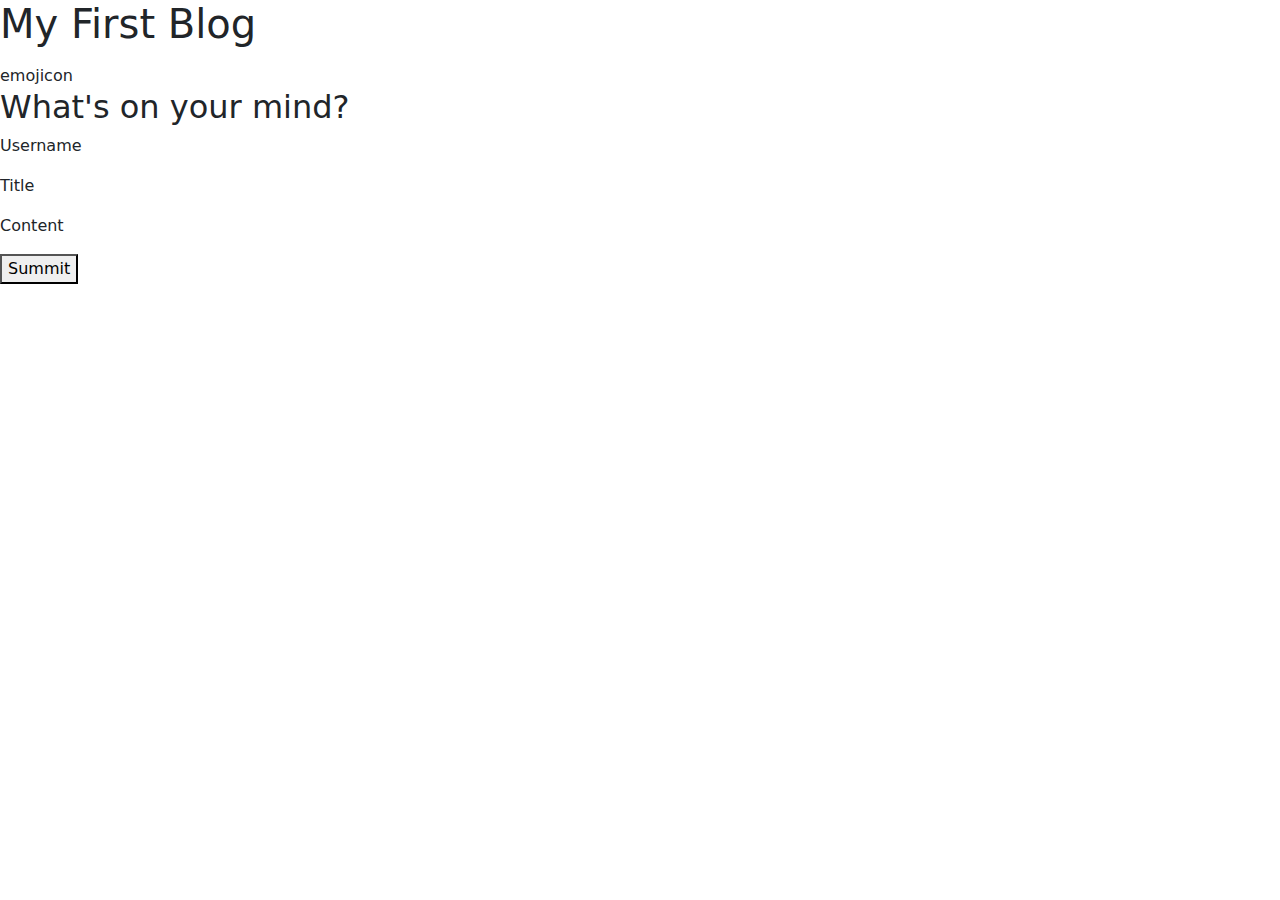
==== index.html @ 6c9dee59 "Added html file structure" ====
<!Doctype html>
<html lang="en-us">

<head>
    <meta charset="UTF-8"/>
    <title>The Blogspot</title>
    <link rel="stylesheet" href="/assets/css/blog.css">
    <link rel="stylesheet" href="https://cdn.jsdelivr.net/npm/bootstrap@5.1.3/dist/css/bootstrap.css">
</head>
<body>
    <header>
    <h1>My First Blog</p>
    </header>
    <symbol>emojicon</symbol>
    <h2>What's on your mind?</h2>
    <div class="blank">
        <p>Username</p>
        <p>Title</p>
        <p>Content</p>
    </div>
    <button>Summit</button>
</body>
</html>
---- assets/css/blog.css ----
style.css
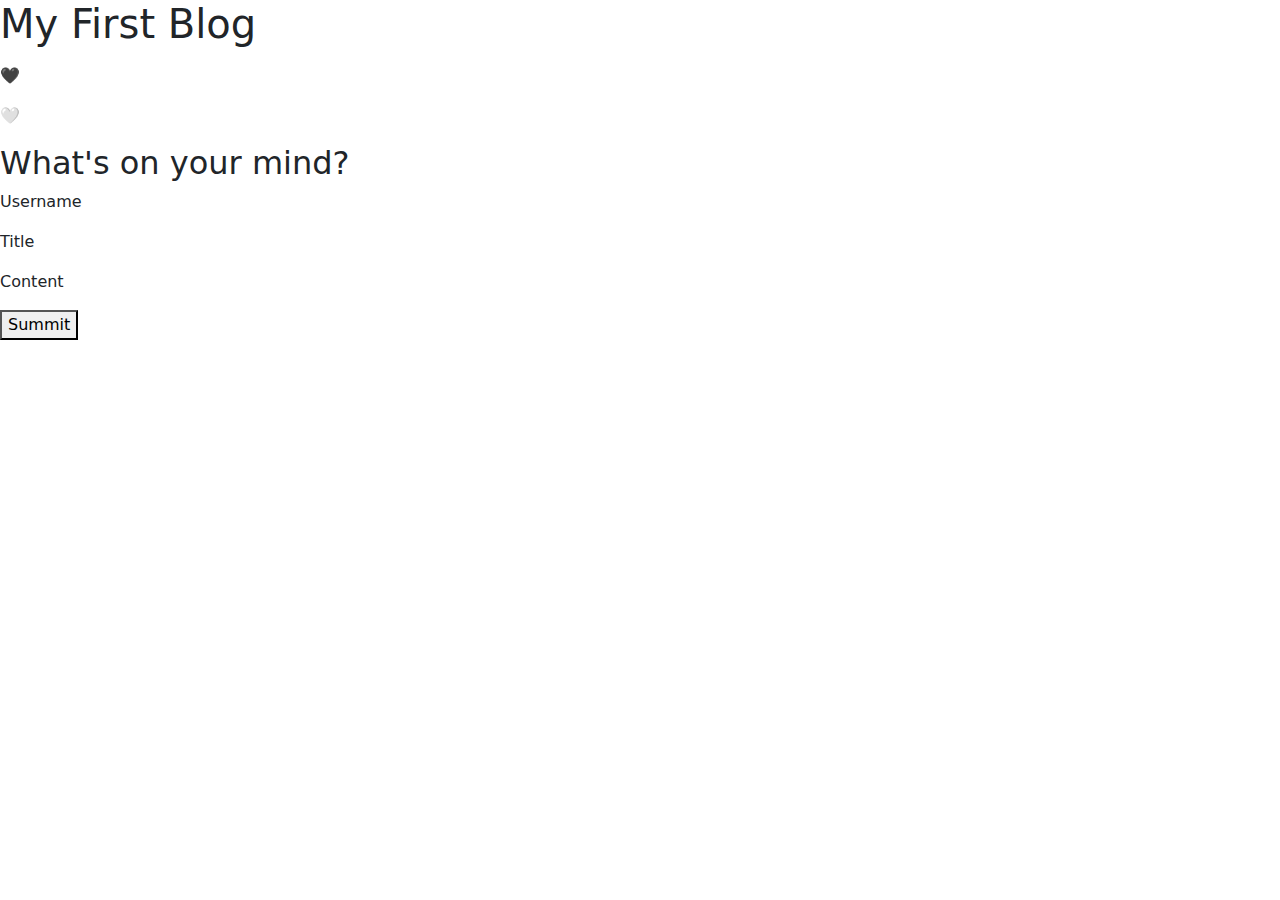
==== commit 63ff53b4: "Added emojis and stylesheet links" ====
--- a/index.html
+++ b/index.html
@@ -7,11 +7,13 @@
     <link rel="stylesheet" href="/assets/css/blog.css">
     <link rel="stylesheet" href="https://cdn.jsdelivr.net/npm/bootstrap@5.1.3/dist/css/bootstrap.css">
 </head>
+
 <body>
     <header>
     <h1>My First Blog</p>
     </header>
-    <symbol>emojicon</symbol>
+    <p>&#128420</p>
+    <p>&#129293</p>
     <h2>What's on your mind?</h2>
     <div class="blank">
         <p>Username</p>
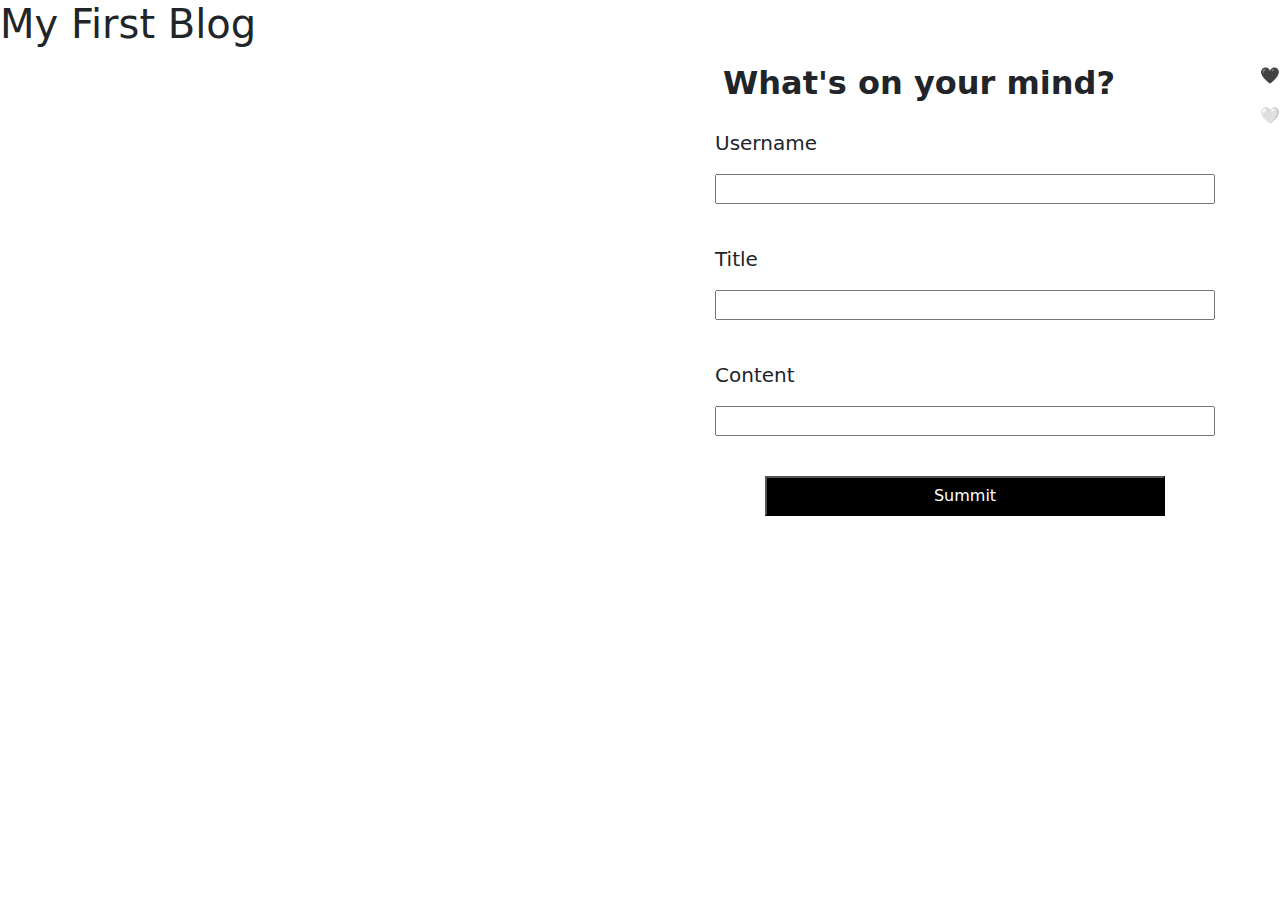
==== commit a749ae8e: "css for the input boxes" ====
--- a/index.html
+++ b/index.html
@@ -2,24 +2,36 @@
 <html lang="en-us">
 
 <head>
-    <meta charset="UTF-8"/>
+    <meta charset="UTF-8" />
     <title>The Blogspot</title>
-    <link rel="stylesheet" href="/assets/css/blog.css">
     <link rel="stylesheet" href="https://cdn.jsdelivr.net/npm/bootstrap@5.1.3/dist/css/bootstrap.css">
+    <link rel="stylesheet" href="/assets/css/form.css">
 </head>
 
 <body>
     <header>
-    <h1>My First Blog</p>
+        <div>
+            <h1>My First Blog</p>
+        </div>
     </header>
-    <p>&#128420</p>
-    <p>&#129293</p>
-    <h2>What's on your mind?</h2>
-    <div class="blank">
-        <p>Username</p>
-        <p>Title</p>
-        <p>Content</p>
+    <div class="emoji">
+        <p>&#128420</p>
+        <p>&#129293</p>
     </div>
-    <button>Summit</button>
+    <div class="userinput">
+        <h2 class="h2">What's on your mind?</h2>
+        <br>
+        <p class="inputtxt">Username</p>
+        <input class="input">
+        <br>
+        <p class="inputtxt">Title</p>
+        <input class="input">
+        <br>
+        <p class="inputtxt">Content</p>
+        <input class="input">
+        <br>
+        <button class="summit">Summit</button>
+    </div>
 </body>
-</html>
+
+</html>--- a/assets/css/form.css
+++ b/assets/css/form.css
@@ -0,0 +1,36 @@
+.h2{
+    font-weight: bold;
+    float: right;
+    margin-right: 100px;
+}
+
+
+.summit{
+    background-color: black;
+    color:white;
+    height: 40px;
+    width: 400px;
+    margin-top: 40px;
+    margin-left: 50px;
+}
+
+.inputtxt{
+    margin-top: 40px;
+    font-size: 20px;
+    margin-right: 40px;
+}
+
+.userinput{
+    height: 40px;
+    float: right;
+    margin-right: 45px;
+    flex-wrap: wrap;
+}
+
+.input{
+    width: 500px;
+}
+
+.emoji{
+    float: right;
+}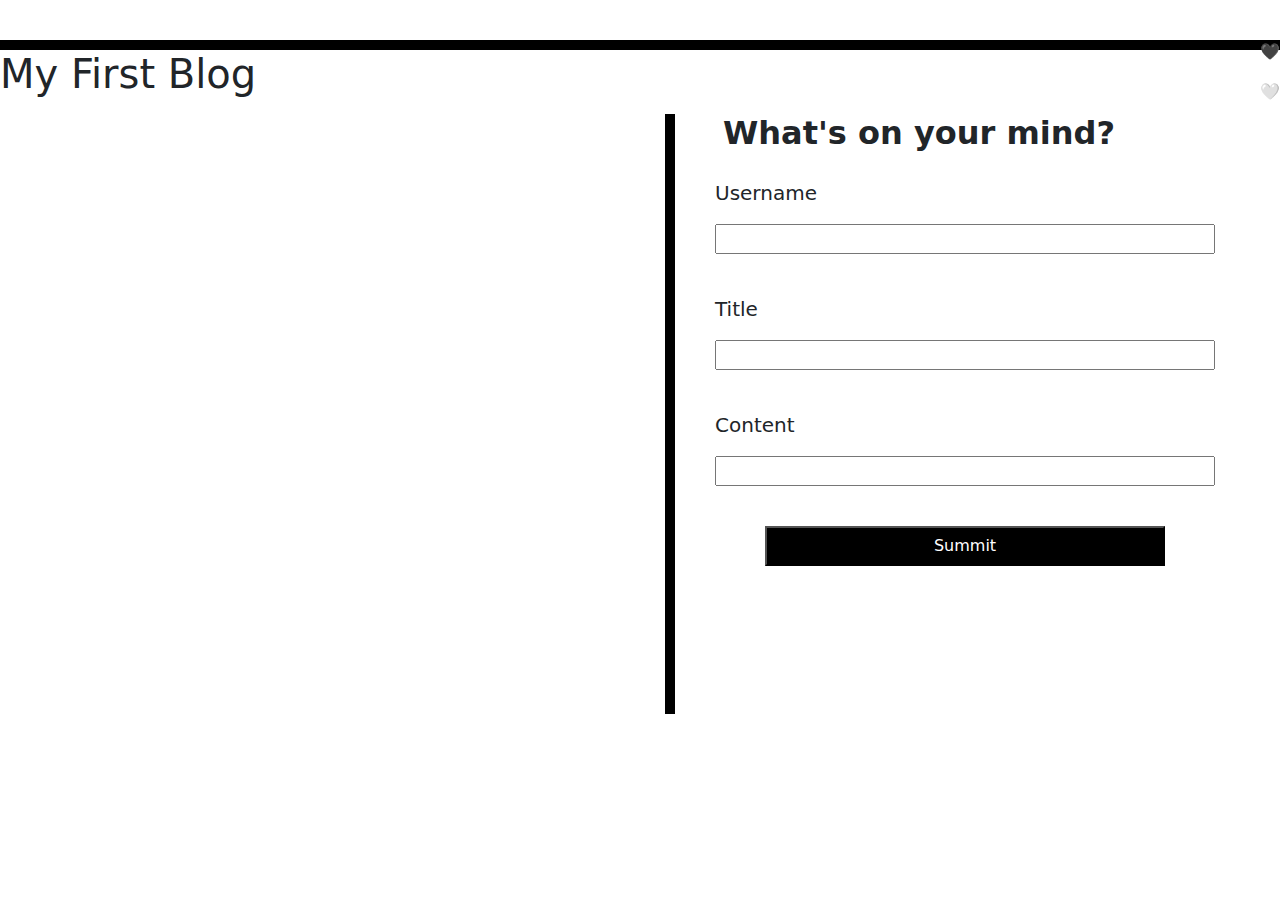
==== commit b47bdbac: "lines" ====
--- a/index.html
+++ b/index.html
@@ -10,28 +10,31 @@
 
 <body>
     <header>
+        <div class="emoji">
+            <p>&#128420</p>
+            <p>&#129293</p>
+        </div>
+        <div class="hline"></div>
         <div>
             <h1>My First Blog</p>
+            </div>
+        </header>
+        <div class="userinput">
+            <div class="vline">
+                <h2 class="h2">What's on your mind?</h2>
+                <br>
+                <p class="inputtxt">Username</p>
+                <input class="input">
+                <br>
+                <p class="inputtxt">Title</p>
+                <input class="input">
+                <br>
+                <p class="inputtxt">Content</p>
+                <input class="input">
+                <br>
+                <button class="summit">Summit</button>
+            </div>
         </div>
-    </header>
-    <div class="emoji">
-        <p>&#128420</p>
-        <p>&#129293</p>
-    </div>
-    <div class="userinput">
-        <h2 class="h2">What's on your mind?</h2>
-        <br>
-        <p class="inputtxt">Username</p>
-        <input class="input">
-        <br>
-        <p class="inputtxt">Title</p>
-        <input class="input">
-        <br>
-        <p class="inputtxt">Content</p>
-        <input class="input">
-        <br>
-        <button class="summit">Summit</button>
-    </div>
 </body>
 
 </html>--- a/assets/css/form.css
+++ b/assets/css/form.css
@@ -25,6 +25,7 @@
     float: right;
     margin-right: 45px;
     flex-wrap: wrap;
+    display: block;
 }
 
 .input{
@@ -33,4 +34,17 @@
 
 .emoji{
     float: right;
+    margin-top: 0%;
+}
+
+.hline{
+    border-bottom: 10px solid #000;
+    display: block;
+    margin-top: 40px;
+}
+
+.vline{
+    border-left: 10px solid #000;
+    height: 600px;
+    padding-left: 40px;
 }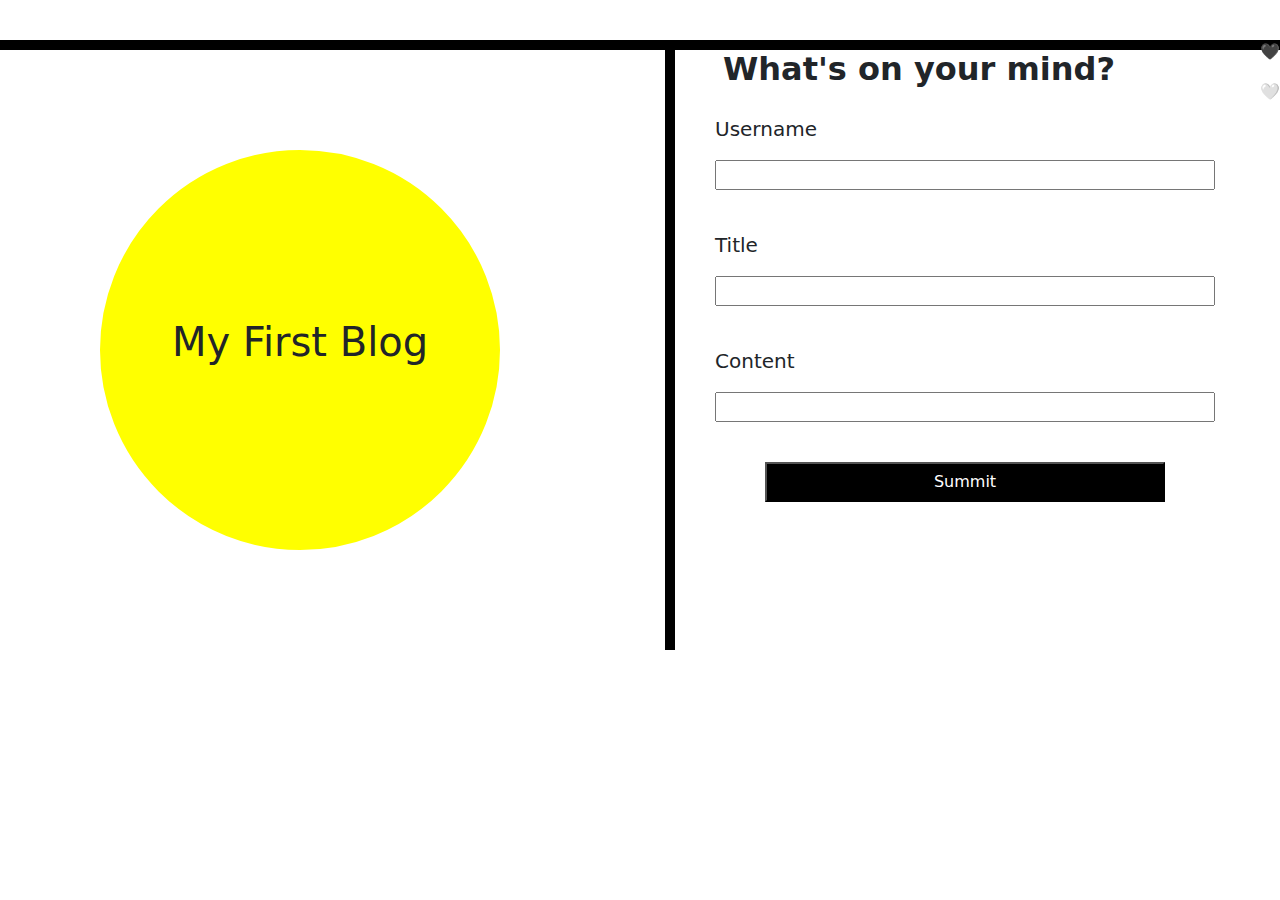
==== commit 14ecb39d: "circle created and positioned" ====
--- a/index.html
+++ b/index.html
@@ -16,7 +16,7 @@
         </div>
         <div class="hline"></div>
         <div>
-            <h1>My First Blog</p>
+            <h1 class="circle">My First Blog</p>
             </div>
         </header>
         <div class="userinput">
--- a/assets/css/form.css
+++ b/assets/css/form.css
@@ -26,6 +26,7 @@
     margin-right: 45px;
     flex-wrap: wrap;
     display: block;
+    position:static;
 }
 
 .input{
@@ -47,4 +48,18 @@
     border-left: 10px solid #000;
     height: 600px;
     padding-left: 40px;
-}+}
+
+.circle{
+    border: 20px solid yellow ;
+    background-color: yellow;
+    border-radius:200px ;
+    width: 400px;
+    height: 400px;
+    align-content: center;
+    text-align: center;
+    flex-wrap: wrap;
+    margin-top: 100px;
+    margin-left: 100px;
+    position:absolute ;
+}
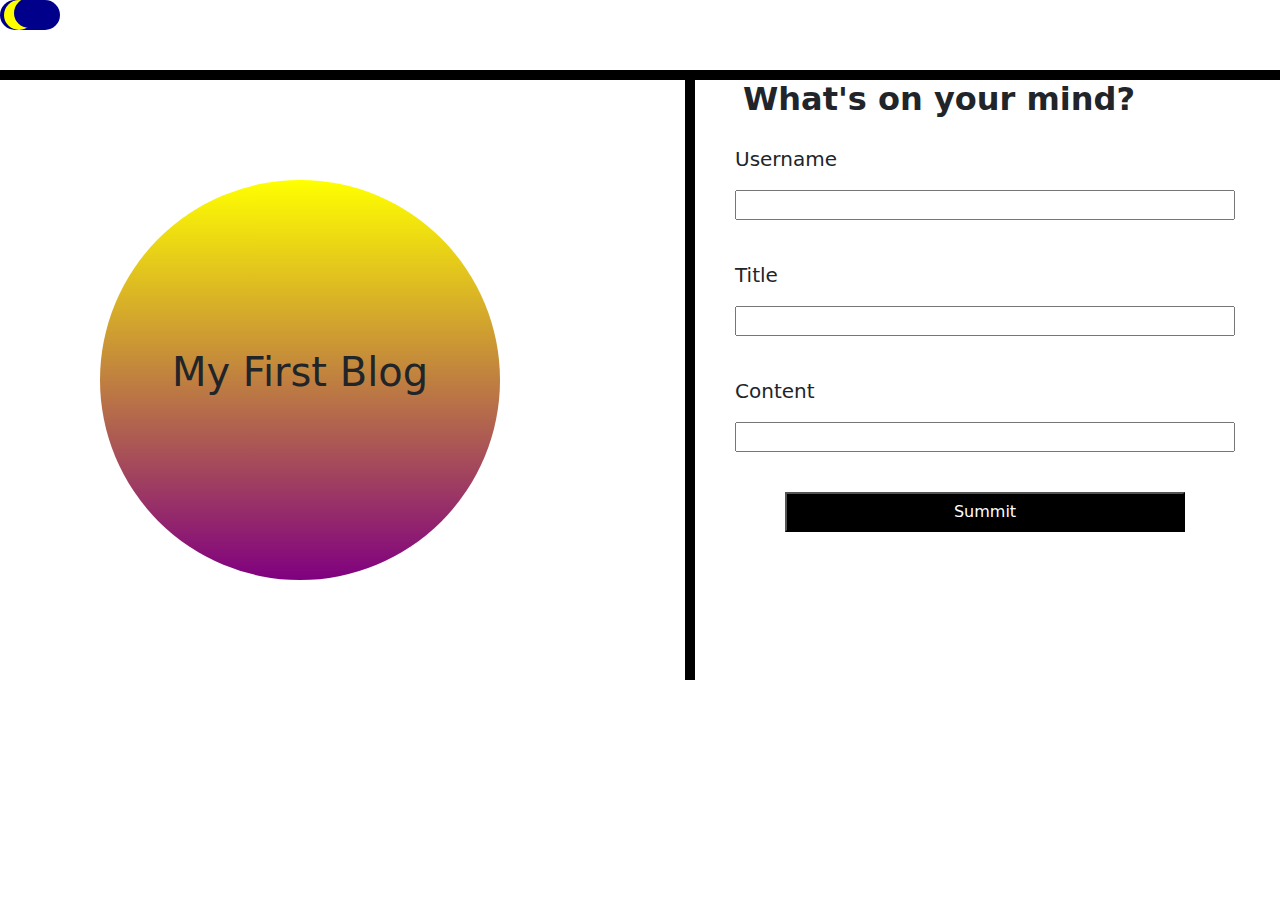
==== commit 49ac29ca: "toggle added" ====
--- a/index.html
+++ b/index.html
@@ -10,10 +10,10 @@
 
 <body>
     <header>
-        <div class="emoji">
-            <p>&#128420</p>
-            <p>&#129293</p>
-        </div>
+        <label class="toggle">
+            <input type="checkbox" class="checkbox"/>
+            <div class="slider"></div>
+        </label>
         <div class="hline"></div>
         <div>
             <h1 class="circle">My First Blog</p>
--- a/assets/css/form.css
+++ b/assets/css/form.css
@@ -27,15 +27,52 @@
     flex-wrap: wrap;
     display: block;
     position:static;
+    margin-top: 0px;
 }
 
 .input{
     width: 500px;
 }
 
-.emoji{
-    float: right;
-    margin-top: 0%;
+.toggle{
+    position: relative;
+    height: 30px;
+    width: 60px;
+    border-radius: 40px;
+    background: darkblue;
+    display: flex;
+    align-items: center;transition: 0.5s ease;
+}
+
+.checkbox{
+    position: absolute;
+    height: 100%;
+    width: 100%;
+    cursor: pointer;
+    padding: 0;
+    margin: 0;
+    opacity: 0;
+}
+
+.slider{
+    height: 30px;
+    width: 30px;
+    border-radius: 50%;
+    background: darkblue;
+    margin: 0 4px 0 4px;
+    box-shadow: inset 10px -2px 0 0 yellow;
+    transition: 0.5s ease;
+    cursor: pointer;
+}
+
+.toggle:has(.checkbox:checked){
+    background: aqua;
+}
+
+.checkbox:checked + .slider {
+    transform: translateX(22px);
+    background: yellow;
+    box-shadow: none;
 }
 
 .hline{
@@ -51,8 +88,8 @@
 }
 
 .circle{
-    border: 20px solid yellow ;
     background-color: yellow;
+    background-image: linear-gradient(yellow, purple);
     border-radius:200px ;
     width: 400px;
     height: 400px;
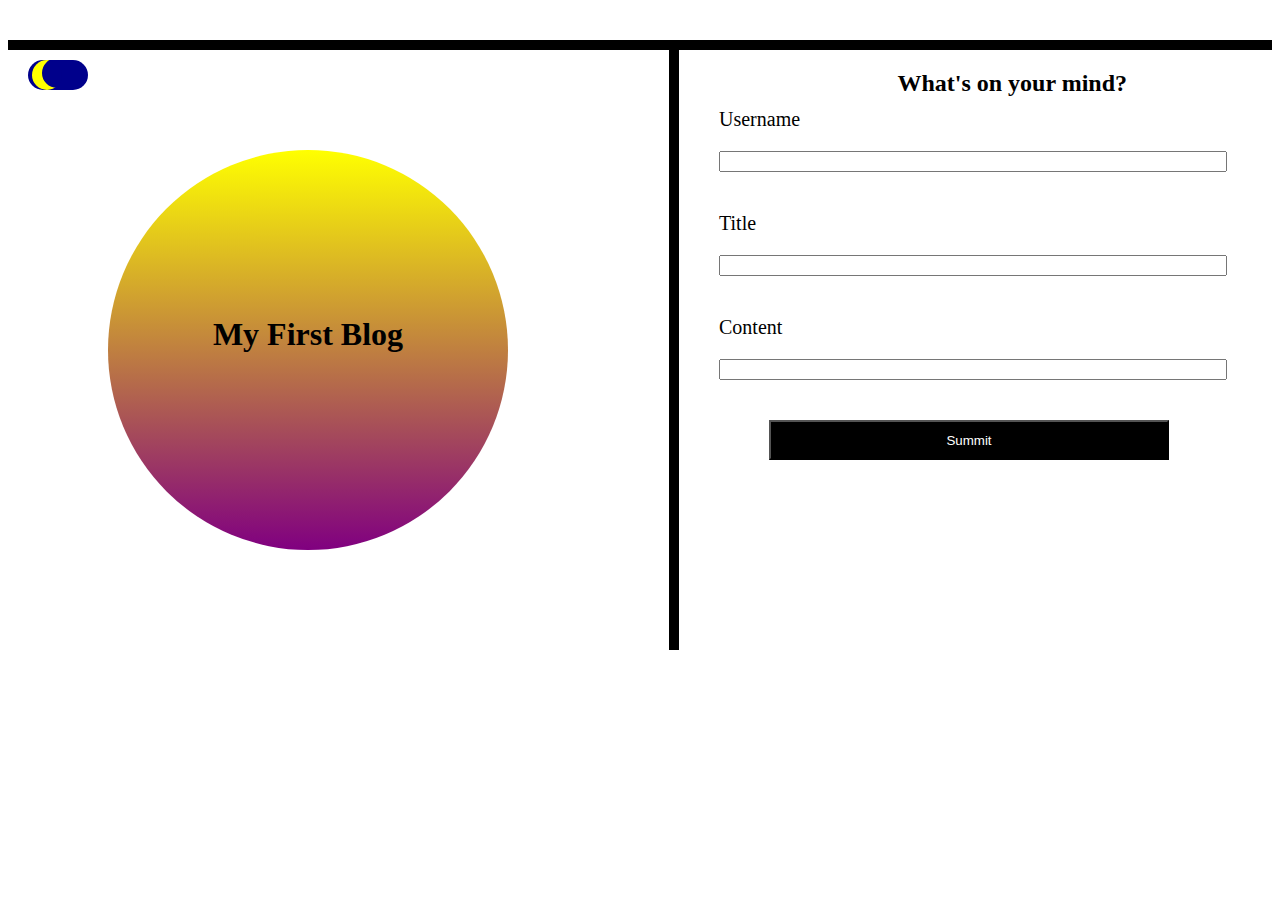
==== commit 7d7d4e6a: "changes code from form css file to logic so both files share some code." ====
--- a/index.html
+++ b/index.html
@@ -4,7 +4,7 @@
 <head>
     <meta charset="UTF-8" />
     <title>The Blogspot</title>
-    <link rel="stylesheet" href="https://cdn.jsdelivr.net/npm/bootstrap@5.1.3/dist/css/bootstrap.css">
+    <link rel="stylesheet" href="/assets/css/logic.css">
     <link rel="stylesheet" href="/assets/css/form.css">
 </head>
 
--- a/assets/css/logic.css
+++ b/assets/css/logic.css
@@ -0,0 +1,49 @@
+.toggle{
+    float: left;
+    margin-top: 20px;
+    margin-left: 20px;
+    position: relative;
+    height: 30px;
+    width: 60px;
+    border-radius: 40px;
+    background: darkblue;
+    display: flex;
+    align-items: center;transition: 0.5s ease;
+}
+
+.checkbox{
+    position: absolute;
+    height: 100%;
+    width: 100%;
+    cursor: pointer;
+    padding: 0;
+    margin: 0;
+    opacity: 0;
+}
+
+.slider{
+    height: 30px;
+    width: 30px;
+    border-radius: 50%;
+    background: darkblue;
+    margin: 0 4px 0 4px;
+    box-shadow: inset 10px -2px 0 0 yellow;
+    transition: 0.5s ease;
+    cursor: pointer;
+}
+
+.toggle:has(.checkbox:checked){
+    background: aqua;
+}
+
+.checkbox:checked + .slider {
+    transform: translateX(22px);
+    background: yellow;
+    box-shadow: none;
+}
+
+.hline{
+    border-bottom: 10px solid #000;
+    display: block;
+    margin-top: 40px;
+}--- a/assets/css/form.css
+++ b/assets/css/form.css
@@ -34,53 +34,6 @@
     width: 500px;
 }
 
-.toggle{
-    position: relative;
-    height: 30px;
-    width: 60px;
-    border-radius: 40px;
-    background: darkblue;
-    display: flex;
-    align-items: center;transition: 0.5s ease;
-}
-
-.checkbox{
-    position: absolute;
-    height: 100%;
-    width: 100%;
-    cursor: pointer;
-    padding: 0;
-    margin: 0;
-    opacity: 0;
-}
-
-.slider{
-    height: 30px;
-    width: 30px;
-    border-radius: 50%;
-    background: darkblue;
-    margin: 0 4px 0 4px;
-    box-shadow: inset 10px -2px 0 0 yellow;
-    transition: 0.5s ease;
-    cursor: pointer;
-}
-
-.toggle:has(.checkbox:checked){
-    background: aqua;
-}
-
-.checkbox:checked + .slider {
-    transform: translateX(22px);
-    background: yellow;
-    box-shadow: none;
-}
-
-.hline{
-    border-bottom: 10px solid #000;
-    display: block;
-    margin-top: 40px;
-}
-
 .vline{
     border-left: 10px solid #000;
     height: 600px;
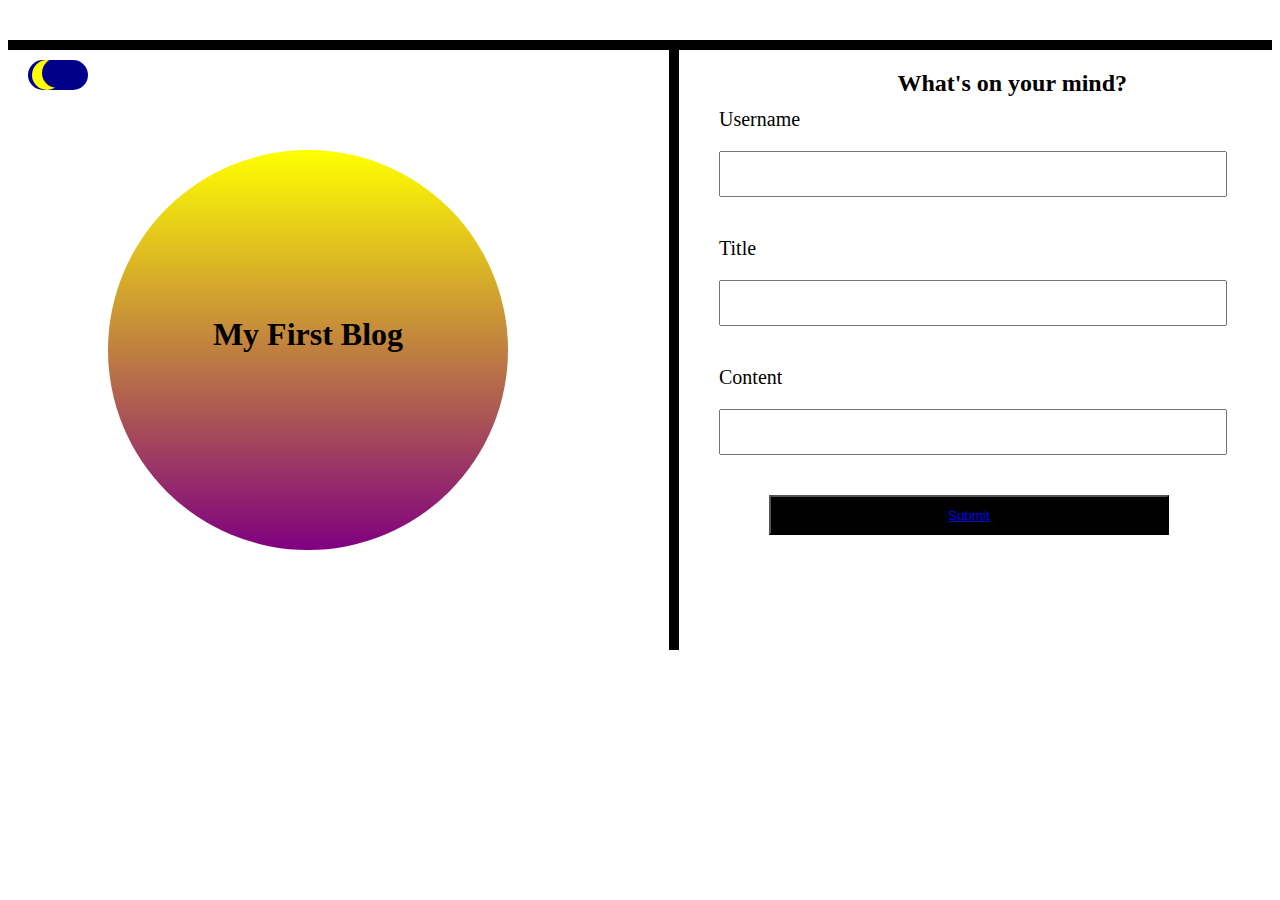
==== commit 7e4f4e70: "linked both pages together via button" ====
--- a/index.html
+++ b/index.html
@@ -32,7 +32,7 @@
                 <p class="inputtxt">Content</p>
                 <input class="input">
                 <br>
-                <button class="summit">Summit</button>
+                   <button class="submit"><a href="blog.html">Submit</button></a>
             </div>
         </div>
 </body>
--- a/assets/css/form.css
+++ b/assets/css/form.css
@@ -5,7 +5,7 @@
 }
 
 
-.summit{
+.submit{
     background-color: black;
     color:white;
     height: 40px;
@@ -32,6 +32,7 @@
 
 .input{
     width: 500px;
+    height: 40px;
 }
 
 .vline{
